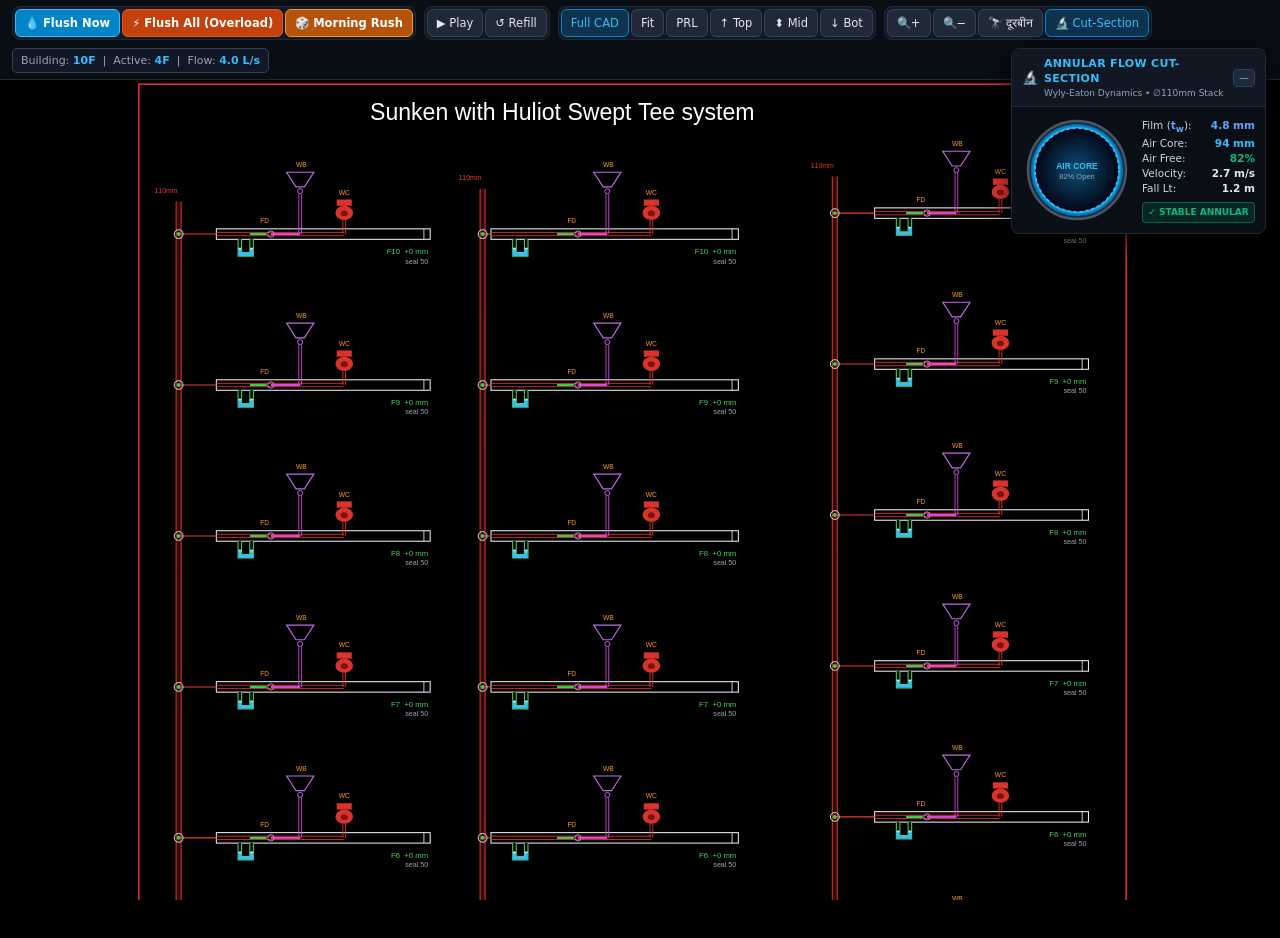
==== web/sims/visualizer-embedded.html @ 72526c2e "old version v0 - flowlab sims" ====
<!DOCTYPE html>
<html lang="en">
<head>
<meta charset="utf-8">
<meta name="viewport" content="width=device-width, initial-scale=1, viewport-fit=cover">
<title>Sunken + Swept Tee CAD Visualizer</title>
<style>
:root {
  --bg: #000000;
  --card: #131b26;
  --tx: #e8ecf1;
  --mut: #9aa6b4;
  --bd: #263347;
  --ac: #0066ff;
  --ok: #10b981;
  --wa: #f59e0b;
  --er: #ef4444;
}
* { box-sizing: border-box; }
html, body {
  margin: 0;
  padding: 0;
  width: 100%;
  height: 100%;
  background: #000;
  color: var(--tx);
  font: 12.5px/1.4 system-ui, -apple-system, "Segoe UI", Roboto, sans-serif;
  overflow: hidden;
}
.toolbar {
  display: flex;
  gap: 8px;
  align-items: center;
  flex-wrap: wrap;
  padding: 6px 12px;
  background: #090d14;
  border-bottom: 1px solid #1e293b;
  user-select: none;
}
.btn-group {
  display: inline-flex;
  align-items: center;
  background: #111827;
  padding: 2px;
  border-radius: 8px;
  border: 1px solid #1f2937;
  gap: 2px;
}
.btn-group-label {
  font-size: 9px;
  font-weight: 700;
  text-transform: uppercase;
  letter-spacing: 0.5px;
  color: #64748b;
  padding: 0 6px 0 4px;
}
button {
  font: inherit;
  font-size: 11.5px;
  font-weight: 500;
  padding: 5px 9px;
  border-radius: 6px;
  border: 1px solid #374151;
  background: #1f2937;
  color: #e5e7eb;
  cursor: pointer;
  transition: all 0.12s ease;
}
button:hover { background: #374151; }
button.pri { background: #0284c7; color: #fff; border-color: #38bdf8; font-weight: 600; }
button.pri:hover { background: #0369a1; }
button.btn-overload {
  background: #c2410c;
  color: #fff;
  border-color: #ea580c;
  font-weight: 700;
}
button.btn-overload:hover { background: #9a3412; }
button.btn-rush {
  background: #b45309;
  color: #fff;
  border-color: #f59e0b;
  font-weight: 700;
}
button.btn-rush:hover { background: #92400e; }
button.on { border-color: #0284c7; background: rgba(2,132,199,0.25); color: #38bdf8; }
.badge {
  font-size: 11px;
  padding: 4px 8px;
  border-radius: 5px;
  background: #111827;
  border: 1px solid #374151;
  color: #9ca3af;
}
.badge b { color: #38bdf8; }
#sw {
  background: #000;
  border: none;
  overflow: auto;
  scrollbar-gutter: stable;
  overscroll-behavior: contain;
  color-scheme: dark;
  width: 100%;
  height: calc(100vh - 42px);
}
#spacer { position: relative; }
#sheet { position: sticky; top: 0; left: 0; display: block; cursor: pointer; }

/* Annular Flow Cut-Section HUD */
.annular-hud {
  position: fixed;
  top: 48px;
  right: 14px;
  width: 255px;
  background: rgba(11, 15, 23, 0.94);
  backdrop-filter: blur(10px);
  -webkit-backdrop-filter: blur(10px);
  border: 1px solid #1e293b;
  border-radius: 8px;
  box-shadow: 0 8px 24px rgba(0,0,0,0.65);
  z-index: 1000;
  user-select: none;
  font-family: system-ui, -apple-system, sans-serif;
  transition: opacity 0.2s ease, transform 0.2s ease;
}
.annular-hdr {
  display: flex;
  justify-content: space-between;
  align-items: center;
  padding: 7px 10px;
  background: rgba(19, 27, 38, 0.85);
  border-bottom: 1px solid #1f2937;
  border-radius: 8px 8px 0 0;
}

/* Pulsing Active Feedback for Buttons */
@keyframes flushPulse {
  0% { box-shadow: 0 0 0 0 rgba(0, 102, 255, 0.8), 0 0 10px rgba(56, 189, 248, 0.9); }
  50% { box-shadow: 0 0 0 6px rgba(0, 102, 255, 0.35), 0 0 20px rgba(56, 189, 248, 1); }
  100% { box-shadow: 0 0 0 0 rgba(0, 102, 255, 0), 0 0 10px rgba(56, 189, 248, 0.9); }
}

@keyframes flushAllPulse {
  0% { box-shadow: 0 0 0 0 rgba(234, 88, 12, 0.9), 0 0 12px rgba(249, 115, 22, 0.9); }
  50% { box-shadow: 0 0 0 7px rgba(234, 88, 12, 0.35), 0 0 22px rgba(249, 115, 22, 1); }
  100% { box-shadow: 0 0 0 0 rgba(234, 88, 12, 0), 0 0 12px rgba(249, 115, 22, 0.9); }
}

button.flushing-active {
  background: #0284c7 !important;
  border-color: #38bdf8 !important;
  color: #ffffff !important;
  font-weight: 700 !important;
  animation: flushPulse 1.2s infinite ease-in-out;
  transform: scale(1.04);
}

button.flush-all-active {
  background: #c2410c !important;
  border-color: #ea580c !important;
  color: #ffffff !important;
  font-weight: 700 !important;
  animation: flushAllPulse 1.2s infinite ease-in-out;
  transform: scale(1.04);
}

/* Floating HUD Toast Notification */
#flushToast {
  position: fixed;
  top: 50px;
  left: 50%;
  transform: translateX(-50%) translateY(-10px);
  background: rgba(11, 15, 23, 0.96);
  backdrop-filter: blur(10px);
  -webkit-backdrop-filter: blur(10px);
  border: 1.5px solid #38bdf8;
  color: #fff;
  padding: 7px 20px;
  border-radius: 20px;
  font-size: 11.5px;
  font-weight: 600;
  box-shadow: 0 8px 24px rgba(0,0,0,0.7), 0 0 16px rgba(56,189,248,0.5);
  z-index: 2000;
  pointer-events: none;
  opacity: 0;
  visibility: hidden;
  transition: opacity 0.25s ease, transform 0.25s ease, visibility 0.25s ease;
  letter-spacing: 0.3px;
  display: flex;
  align-items: center;
  gap: 8px;
}
#flushToast.show {
  opacity: 1;
  visibility: visible;
  transform: translateX(-50%) translateY(0);
}
</style>
</head>
<body>

<div class="toolbar">
  <!-- Group 1: Testing Suite -->
  <div class="btn-group">
    <button class="pri" id="bFlush" title="Standard EN 12056 Test (Selected Floors)">💧 Flush Now</button>
    <button class="btn-overload" id="bFlushAll" title="Extreme Full Building Stress Overload Test (100% Load)">⚡ Flush All (Overload)</button>
    <button class="btn-rush" id="bMorningRush" title="1-Hour Peak Domestic Morning Rush Simulation">🎲 Morning Rush</button>
  </div>

  <!-- Group 2: Simulation Engine Controls -->
  <div class="btn-group">
    <button id="bPlay" title="Play / Pause Simulation Flow">▶ Play</button>
    <button id="bReset" title="Refill all water traps to full depth">↺ Refill</button>
  </div>

  <!-- Live Countdown Timer Indicator -->
  <div id="testTimerBadge" style="display:none;background:rgba(2,132,199,0.2);border:1.5px solid #38bdf8;color:#38bdf8;padding:4px 9px;border-radius:6px;font-size:11px;font-weight:bold;letter-spacing:0.3px;align-items:center;gap:6px">
    <span style="display:inline-block;width:7px;height:7px;border-radius:50%;background:#38bdf8;animation:flushPulse 1s infinite"></span>
    <span id="timerText">Testing 10s...</span>
  </div>

  <!-- Group 3: Camera & Viewport -->
  <div class="btn-group">
    <button id="vFull" class="on" title="Full CAD Overview">Full CAD</button>
    <button id="vFit" title="Fit Entire Building Height">Fit</button>
    <button id="vPrl" title="Zoom into Positive Relief Line">PRL</button>
    <button id="bTop" title="Scroll to Roof Vent">↑ Top</button>
    <button id="bMid" title="Scroll to Middle Storeys">⬍ Mid</button>
    <button id="bBot" title="Scroll to Stack Base">↓ Bot</button>
  </div>

  <!-- Group 4: Engineering Diagnostics & Inspection -->
  <div class="btn-group">
    <button id="bZoomIn" title="Zoom In (+)">🔍+</button>
    <button id="bZoomOut" title="Zoom Out (−)">🔍−</button>
    <button id="bLoupe" title="दूरबीन (Inspection Loupe) - Magnify pipe joints & traps">🔭 दूरबीन</button>
    <button id="bCutSection" class="on" title="Toggle Live Annular Flow Cut-Section HUD">🔬 Cut-Section</button>
  </div>

  <div style="flex:1"></div>
  <div class="badge" id="b_stats">
    Building: <b id="st_floors">10F</b> &nbsp;|&nbsp; Active: <b id="st_act">4F</b> &nbsp;|&nbsp; Flow: <b id="st_flow">4.0 L/s</b>
  </div>
</div>

<!-- Floating Action Feedback Banner -->
<div id="flushToast">
  <span id="toastIcon" style="font-size:14px">💧</span>
  <span id="toastMsg">Discharging Active Bathrooms...</span>
</div>

<div id="sw"><div id="spacer"><canvas id="sheet"></canvas></div></div>

<!-- Live Annular Water Film & Air Core 2D Cut-Section HUD -->
<div id="annularHud" class="annular-hud">
  <div class="annular-hdr">
    <div style="display:flex;align-items:center;gap:6px">
      <span style="font-size:13px">🔬</span>
      <div>
        <div style="font-weight:700;color:#38bdf8;font-size:11px;letter-spacing:0.3px">ANNULAR FLOW CUT-SECTION</div>
        <div style="font-size:9px;color:#94a3b8">Wyly-Eaton Dynamics &bull; &empty;<span id="hud_d">110</span>mm Stack</div>
      </div>
    </div>
    <button id="btnToggleHud" style="padding:1px 5px;font-size:10px;background:#1e293b;border:1px solid #334155;color:#94a3b8;border-radius:4px;cursor:pointer" title="Minimize / Expand">—</button>
  </div>
  <div id="hud_body" style="display:flex;gap:10px;align-items:center;padding:8px 10px">
    <div style="position:relative;width:110px;height:110px;flex-shrink:0">
      <canvas id="annularCanvas" width="110" height="110"></canvas>
    </div>
    <div style="flex:1;font-size:10.5px;line-height:1.45;color:#cbd5e1">
      <div style="display:flex;justify-content:space-between"><span>Film (<b style="color:#60a5fa">t<sub>w</sub></b>):</span><b id="hud_tw" style="color:#60a5fa">2.4 mm</b></div>
      <div style="display:flex;justify-content:space-between"><span>Air Core:</span><b id="hud_dair" style="color:#38bdf8">105 mm</b></div>
      <div style="display:flex;justify-content:space-between"><span>Air Free:</span><b id="hud_airpct" style="color:#10b981">91%</b></div>
      <div style="display:flex;justify-content:space-between"><span>Velocity:</span><b id="hud_vt" style="color:#e2e8f0">3.7 m/s</b></div>
      <div style="display:flex;justify-content:space-between"><span>Fall Lt:</span><b id="hud_lt" style="color:#e2e8f0">2.3 m</b></div>
      <div id="hud_status" style="margin-top:5px;padding:3px 4px;border-radius:4px;text-align:center;font-weight:700;font-size:9px;background:rgba(16,185,129,0.15);color:#10b981;border:1px solid rgba(16,185,129,0.4)">
        ✓ STABLE ANNULAR
      </div>
    </div>
  </div>
</div>

<script>
/* =================== parameters =================== */
const P={N:10,H:3,D:110,nAct:4,qf:1.0,seal:50,vent:'open',prl:1,prlD:110,tee:'swept',surge:2.5,sewer:0,pattern:'mix'};
const TS=0.3,RISE=0.8,HOLD=3,TAU=1.2,OPTS=[1,2,3];
const SYSNAME={1:'A',2:'B',3:'C'};
const $=id=>document.getElementById(id);
let RR={},AA={},OS={},SEL=1,C={},last=0,fcount=0,CFG={},CK='',VIEW='full',PEND=null,SAVED=null;
const NMIN=2,NMAX=100,PITCH=72;
let VP={s:1,sx:0,sy:0,W:0,H:0},VIS={y0:0,y1:1e9,lod:0},MINW=.4;
const SB={1:{sx:22,x0:40,x1:142,t0:71,adj:0,dt:-13,wbx:80},2:{sx:167,x0:171,x1:289,t0:71,adj:-4,dt:-19,wbx:226.5},3:{sx:335,x0:354,x1:456,t0:61,adj:0,dt:-15,wbx:393}};
const Lof=k=>SB[k].t0+(P.N-1)*PITCH+SB[k].adj;
const HSheet=()=>71+(P.N-1)*PITCH+133;
function zoomBox(k){const L=Lof(k);return{1:[0,L-75,150,125],2:[160,L-65,136,152],3:[326,L-65,150,152]}[k]}
function ensureCfg(){const key=P.N+'|'+P.prl;if(key!==CK){CK=key;OPTS.forEach(o=>CFG[o]=sysCfg(o))}}
const TL={t:0,t0:0,run:false,speed:1,mode:'cycle',act:[],fa:32,flushes:0,wat:[],air:[]};
function seedFx(){const n=P.N;TL.wat=Array.from({length:Math.min(2000,Math.max(110,n*22))},()=>Math.random());const na=Math.min(150,Math.max(14,n*3));TL.air=Array.from({length:na},(_,i)=>i/na)}

/* =================== UI & controls =================== */
let flushTimer = null;
let toastTimer = null;

function showToast(icon, msg, durationMs = 3500) {
  const toast = $('flushToast');
  if (!toast) return;
  $('toastIcon').textContent = icon;
  $('toastMsg').textContent = msg;
  toast.classList.add('show');
  clearTimeout(toastTimer);
  toastTimer = setTimeout(() => {
    toast.classList.remove('show');
  }, durationMs);
}

let testCountdownTimer = null;
let testSecondsLeft = 0;

function startTestTimer(seconds, title, onComplete) {
  clearInterval(testCountdownTimer);
  testSecondsLeft = seconds;
  const badge = $('testTimerBadge');
  const txt = $('timerText');
  if (badge && txt) {
    badge.style.display = 'inline-flex';
    txt.textContent = `${title} (${testSecondsLeft}s)`;
  }
  testCountdownTimer = setInterval(() => {
    testSecondsLeft--;
    if (testSecondsLeft <= 0) {
      clearInterval(testCountdownTimer);
      if (badge) badge.style.display = 'none';
      if (onComplete) onComplete();
    } else if (txt) {
      txt.textContent = `${title} (${testSecondsLeft}s)`;
    }
  }, 1000);
}

function stopTestTimer() {
  clearInterval(testCountdownTimer);
  const badge = $('testTimerBadge');
  if (badge) badge.style.display = 'none';
}

function setFlushNowActiveState(customFloors) {
  const btn = $('bFlush');
  const btnAll = $('bFlushAll');
  if (!btn) return;

  // Clear flush-all active state if it was active
  if (btnAll) {
    btnAll.classList.remove('flush-all-active');
    btnAll.textContent = '⚡ Flush All (Overload)';
  }

  btn.classList.add('flushing-active');
  const activeList = customFloors || TL.act || [];
  const count = activeList.length > 0 ? activeList.length : P.nAct;
  const floorsStr = activeList.length > 0 ? activeList.map(f => 'F' + f).join(', ') : `${count} Floors`;
  btn.textContent = `⚡ Flushing (${count}F)...`;

  showToast('💧', `Discharging Active Bathrooms: [${floorsStr}] • Rate: ${(count * P.qf).toFixed(1)} L/s`, 4000);

  startTestTimer(10, `EN 12056 Test`, () => {
    btn.textContent = '✓ Test Complete!';
    setTimeout(() => {
      btn.classList.remove('flushing-active');
      btn.textContent = '💧 Flush Now';
    }, 1200);
  });
}

function setFlushAllActiveState() {
  const btn = $('bFlush');
  const btnAll = $('bFlushAll');
  if (!btnAll) return;

  if (btn) {
    btn.classList.remove('flushing-active');
    btn.textContent = '💧 Flush Now';
  }

  btnAll.classList.add('flush-all-active');
  btnAll.textContent = `⚡ Overload Running...`;
  showToast('⚡', `All ${P.N} Bathrooms Discharging Simultaneously! (100% Full Load • ${(P.N * P.qf).toFixed(1)} L/s)`, 4500);

  startTestTimer(10, `Overload Stress Test`, () => {
    btnAll.textContent = '⚠️ Overload Test Complete!';
    TL.run = false; // Auto-pause after 10s
    setPlayLabel();
    showToast('⚠️', `Full Building Overload Complete (10s)! Check Results & Report.`, 4500);
    setTimeout(() => {
      btnAll.classList.remove('flush-all-active');
      btnAll.textContent = '⚡ Flush All (Overload)';
    }, 2000);
  });
}

function resetFlushButtons() {
  stopTestTimer();
  const btn = $('bFlush');
  const btnAll = $('bFlushAll');
  if (btn) {
    btn.classList.remove('flushing-active');
    btn.textContent = '💧 Flush Now';
  }
  if (btnAll) {
    btnAll.classList.remove('flush-all-active');
    btnAll.textContent = '⚡ Flush All (Overload)';
  }
}

function setPlayLabel(){$('bPlay').textContent=TL.run?'⏸ Pause':'▶ Play'}
$('bPlay').onclick=()=>{
  TL.run=!TL.run;
  setPlayLabel();
  showToast(TL.run ? '▶' : '⏸', TL.run ? 'Simulation Resumed' : 'Simulation Paused', 1800);
};
$('bFlush').onclick=()=>{
  TL.run=true;
  TL.mode='cycle';
  setPlayLabel();
  pickActive();
  setFlushNowActiveState();
};
$('bFlushAll').onclick=()=>{
  TL.run=true;
  TL.mode='hold'; // Hold active water flow continuously on all bathrooms
  setPlayLabel();
  P.nAct=P.N;
  P.pattern='all';
  pickActive(true);
  updateToolbarStats();
  setFlushAllActiveState();
  if(window.parent && window.parent !== window){
    window.parent.postMessage({action:'onFlushAll',floors:P.N},'*');
  }
};
let isRushActive = false;
$('bMorningRush').onclick=()=>{
  isRushActive = !isRushActive;
  $('bMorningRush').style.background = isRushActive ? '#059669' : '#b45309';
  $('bMorningRush').style.borderColor = isRushActive ? '#10b981' : '#f59e0b';
  $('bMorningRush').textContent = isRushActive ? '✓ Rush Active' : '🎲 Morning Rush';
  showToast(isRushActive ? '🎲' : '⏹', isRushActive ? '1-Hour Morning Rush Sim Active (Peak Concurrency)' : 'Morning Rush Mode Deactivated', 2500);
  if(window.parent && window.parent !== window){
    window.parent.postMessage({action:'toggleMorningRush', enabled: isRushActive},'*');
  }
};
$('bReset').onclick=()=>{
  OPTS.forEach(k=>{OS[k].seal.fill(P.seal);OS[k].y.fill(0);OS[k].v.fill(0)});
  resetFlushButtons();
  showToast('↺', 'Traps Refilled to Full Initial Depth (50 mm)', 2200);
};

let zoomScale = 1.0;
let LOUPE = false;
let mouseX = -1000, mouseY = -1000, mouseInside = false;
let isDragging = false, dragStartX = 0, dragStartY = 0, scrollStartL = 0, scrollStartT = 0;

function setView(v){
  const sw=$('sw');
  if(VIEW==='full')SAVED=[sw.scrollLeft,sw.scrollTop];
  VIEW=v;
  zoomScale = 1.0;
  if(v==='full'&&SAVED)PEND={x:SAVED[0],y:SAVED[1]};
  ['full','fit','prl'].forEach(m=>$('v'+m[0].toUpperCase()+m.slice(1)).classList.toggle('on',v===m));
}
$('vFull').onclick=()=>setView('full');
$('vFit').onclick=()=>setView('fit');
$('vPrl').onclick=()=>setView('prl');

$('bTop').onclick=()=>{if(VIEW!=='full')setView('full');PEND={top:1}};
$('bMid').onclick=()=>{if(VIEW!=='full')setView('full');PEND={mid:1}};
$('bBot').onclick=()=>{if(VIEW!=='full')setView('full');PEND={bot:1}};

$('bZoomIn').onclick=()=>{
  if(VIEW!=='full')setView('full');
  zoomScale = Math.min(3.2, zoomScale * 1.25);
};
$('bZoomOut').onclick=()=>{
  if(VIEW!=='full')setView('full');
  zoomScale = Math.max(0.35, zoomScale / 1.25);
};
$('bLoupe').onclick=()=>{
  LOUPE = !LOUPE;
  $('bLoupe').classList.toggle('on', LOUPE);
};

const swEl = $('sw'), sheetEl = $('sheet');
sheetEl.addEventListener('mousedown', e => {
  if (e.button === 0 && !LOUPE) {
    isDragging = true;
    dragStartX = e.clientX;
    dragStartY = e.clientY;
    scrollStartL = swEl.scrollLeft;
    scrollStartT = swEl.scrollTop;
  }
});
window.addEventListener('mousemove', e => {
  const r = sheetEl.getBoundingClientRect();
  mouseX = e.clientX - r.left;
  mouseY = e.clientY - r.top;
  mouseInside = (mouseX >= 0 && mouseX <= r.width && mouseY >= 0 && mouseY <= r.height);
  if (isDragging) {
    swEl.scrollLeft = scrollStartL - (e.clientX - dragStartX);
    swEl.scrollTop = scrollStartT - (e.clientY - dragStartY);
  }
});
window.addEventListener('mouseup', () => { isDragging = false; });
sheetEl.addEventListener('mouseleave', () => { mouseInside = false; });

swEl.addEventListener('wheel', e => {
  if (e.ctrlKey) {
    e.preventDefault();
    if (VIEW !== 'full') setView('full');
    if (e.deltaY < 0) zoomScale = Math.min(3.2, zoomScale * 1.15);
    else zoomScale = Math.max(0.35, zoomScale / 1.15);
  }
}, { passive: false });

function setN(v){
  v=Math.max(NMIN,Math.min(NMAX,Math.round(+v||P.N)));
  if(v===P.N)return;
  P.N=v;
  if(P.nAct>P.N)P.nAct=P.N;
  initAll();recalc();updateToolbarStats();
  PEND={bot:1};if(VIEW==='full'&&v<=6)PEND={top:1};
}

function selectSys(k,flush){
  SEL=k;
  if(flush){TL.run=true;setPlayLabel();pickActive()}
  recalc();
  // Notify parent Flutter app if embedded
  if(window.parent && window.parent !== window){
    window.parent.postMessage({action:'onSysSelect',sys:k},'*');
  }
}

sheetEl.onclick=e=>{
  if (isDragging) return;
  const r=sheetEl.getBoundingClientRect(),x=(e.clientX-r.left+VP.sx)/VP.s;
  selectSys(x<160?1:x<332?2:3,true);
};

/* =================== physics =================== */
function getTable12Cap(dia, tee) {
  let sw = 5.2, sq = 4.0;
  if (dia >= 200) { sw = 21.0; sq = 16.0; }
  else if (dia >= 160 || dia >= 150) { sw = 12.4; sq = 10.0; }
  else if (dia >= 125) { sw = 7.6; sq = 5.8; }
  else if (dia >= 100) { sw = 5.2; sq = 4.0; }
  else if (dia >= 90) { sw = 3.5; sq = 2.7; }
  else if (dia >= 75) { sw = 2.0; sq = 1.5; }
  return tee === 'swept' ? sw : sq;
}

function sim(p){
 const g=9.81,rho=1.2,nu=1e-6,L=p.N*p.H;
 const D=(p.D-6)/1000,Q=Math.min(p.nAct,p.N)*p.qf/1000;
 const t=Math.cbrt(3*nu*Q/(Math.PI*D*9.81));
 const Vt=0.75*Q/(Math.PI*D*t);
 const Dc=D-2*t;
 const Qcap=getTable12Cap(p.D, p.tee);
 const fill=(Q*1000)/Qcap;
 const Kin={open:0.8,aav:4,blocked:25}[p.vent]||0.8;
 const SY={1:{kb:0.6,eff:1.0},2:{kb:1.5,eff:0.85},3:{kb:0.2,eff:0.95}}[p.prlOpt]||{kb:0.6,eff:1};
 const TEE=p.tee==='swept'?{kj:0.85,su:0.93}:{kj:1.0,su:1.12};
 const Kj=10*Math.min(2,Math.max(0.3,Q*1000/3))*TEE.kj;
 const surge=p.surge*TEE.su;
 let Kbase=SY.kb+Kj;
 if(p.prl){const r=Math.pow(p.prlD/p.D,2)*SY.eff;Kbase=Kbase/Math.pow(1+1.5*r,2)*(1+0.02*2)}
 const fi=0.05,fw=0.02,K=Kin+Kbase,a=0.5*rho;
 let lo=0,hi=Vt;
 for(let i=0;i<60;i++){const m=(lo+hi)/2;const f=fi*(L/Dc)*a*(Vt-m)**2-fw*(L/D)*a*m*m-K*a*m*m;if(f>0)lo=m;else hi=m}
 const Va=(lo+hi)/2,q=a*Va*Va;

 // Choke overload surge modeling when flow exceeds Table 12 certified limit
 let chokeSurge = 0, chokeSuction = 0;
 if (fill > 1.0) {
   const excess = fill - 1.0;
   chokeSurge = 28.0 * excess + 42.0 * Math.pow(excess, 1.6);
   chokeSuction = -22.0 * excess - 35.0 * Math.pow(excess, 1.6);
 }
 const Ptop=(-Kin*q*surge/g) + chokeSuction, Pb0=((Kbase*q*surge)/g) + chokeSurge;
 const pr=[],prDyn=[],sw=[];
 for(let f=1;f<=p.N;f++){const s=(p.N-f)/Math.max(1,p.N-1);const w=Math.pow(s,1.6);
  const d=Ptop+(Pb0-Ptop)*w,sv=p.sewer*w;prDyn.push(d);sw.push(sv);pr.push(d+sv)}
 return{pr,prDyn,sw,Vt,fill,Qcap,Va};
}
function recalc(){
 OPTS.forEach(k=>{RR[k]=sim({...P,prlOpt:k});AA[k]=sim({...P,prlOpt:k,prl:P.prl?0:1});
  const R=RR[k];R.mx=Math.max(...R.pr);R.mn=Math.min(...R.pr);R.bad=Math.max(R.mx,-R.mn)});
}

/* =================== dynamic state =================== */
function newOpt(){const n=P.N;return{y:new Float32Array(n),v:new Float32Array(n),tgt:new Float32Array(n),seal:new Float32Array(n).fill(P.seal),
 pk:0,pn:0,pmx:new Float32Array(n),pmn:new Float32Array(n),hist:[],prlp:Array.from({length:8},(_,i)=>i/8)}}
function initAll(){OPTS.forEach(k=>OS[k]=newOpt());seedFx();TL.t=0;TL.t0=0;TL.flushes=0;pickActive()}
function pickActive(allFloors){
 const n=P.N;
 if (allFloors || P.pattern==='all' || P.nAct>=n) {
   TL.act = Array.from({length: n}, (_, i) => i + 1);
   TL.fa = n;
   TL.t0 = TL.t;
   TL.flushes++;
   return;
 }
 const k=Math.min(P.nAct,n);let a=[];
 if(P.pattern==='mix'){const s=new Set();[n,1].forEach(f=>{if(s.size<k)s.add(f)});const m=k-s.size;for(let j=1;j<=m;j++)s.add(Math.max(1,Math.min(n,Math.round(1+j*(n-1)/(m+1)))));while(s.size<k)s.add(1+Math.floor(Math.random()*n));a=[...s]}
 else if(P.pattern==='top'){for(let i=0;i<k;i++)a.push(n-i)}
 else if(P.pattern==='bottom'){for(let i=0;i<k;i++)a.push(1+i)}
 else{const s=new Set();while(s.size<k)s.add(1+Math.floor(Math.random()*n));a=[...s]}
 TL.act=a;TL.fa=Math.max(...a);TL.t0=TL.t;TL.flushes++;
}
function env(ph){
 if(ph<=0)return 0;
 if(ph<RISE){const s=ph/RISE;return s*s*(3-2*s)}
 if(TL.mode==='hold'||ph<RISE+HOLD)return 1;
 return Math.exp(-(ph-RISE-HOLD)/TAU);
}
const trav=()=>P.N*P.H/RR[1].Vt*TS;
function ef(f){const d=f<TL.fa?(TL.fa-f)*P.H/RR[1].Vt*TS:0;return env(TL.t-TL.t0-d)}
function step(dt){
 TL.t+=dt;
 const Tc=RISE+HOLD+4*TAU+trav()+1.5;
 if(TL.mode==='cycle'&&TL.t-TL.t0>Tc)pickActive();
 const sub=Math.max(1,Math.ceil(dt/0.02)),h=dt/sub,w0=2*Math.PI*1.3,z=0.22;
 OPTS.forEach(k=>{
  const O=OS[k],Rk=RR[k];let mx=-1e9,mn=1e9;
  for(let i=0;i<P.N;i++){
   const e=ef(i+1),tgt=Rk.prDyn[i]*Math.pow(e,1.5)+Rk.sw[i];O.tgt[i]=tgt;
   let y=O.y[i],v=O.v[i];
   for(let s=0;s<sub;s++){const a=w0*w0*(tgt-y)-2*z*w0*v;v+=a*h;y+=v*h}
   y=Math.max(-120,Math.min(120,y));O.y[i]=y;O.v[i]=v;
   const ay=Math.abs(y);if(ay>25)O.seal[i]=Math.max(0,O.seal[i]-(ay-25)*0.1*dt);
   if(tgt>O.pmx[i])O.pmx[i]=tgt;if(tgt<O.pmn[i])O.pmn[i]=tgt;
   if(tgt>mx)mx=tgt;if(tgt<mn)mn=tgt;
  }
  if(mx>O.pk)O.pk=mx;if(-mn>O.pn)O.pn=-mn;
  O.hist.push([mx,mn]);if(O.hist.length>400)O.hist.shift();
 });
 const rate=1/Math.max(1.5,trav()*0.9);
 TL.wat.forEach((s,i)=>TL.wat[i]=(s+dt*rate*(0.8+0.4*((i*7)%5)/5))%1);
 TL.air.forEach((u,i)=>TL.air[i]=(u+dt*0.28)%1);
 OPTS.forEach(k=>{const O=OS[k],p0=O.tgt[0];O.prlp.forEach((u,i)=>O.prlp[i]=(u+dt*(p0>3?0.5:0.08))%1)});
}
const cv2=v=>{v=Math.abs(v);return v<25?'#43d65c':v<40?'#f0b72f':'#ff6b6b'};

/* =================== CAD helpers (original photo math) =================== */
function ln(c,pts,col,w,close,dash){c.save();c.beginPath();pts.forEach((p,i)=>i?c.lineTo(p[0],p[1]):c.moveTo(p[0],p[1]));if(close)c.closePath();c.strokeStyle=col;c.lineWidth=Math.max(w,MINW);c.lineJoin='miter';if(dash)c.setLineDash(dash);c.stroke();c.restore()}
function rc(c,x,y,w,h,col,lw,fill){if(fill){c.fillStyle=fill;c.fillRect(x,y,w,h)}c.strokeStyle=col;c.lineWidth=Math.max(lw||.5,MINW);c.strokeRect(x,y,w,h)}
function ci(c,x,y,r,col,lw,fill){c.beginPath();c.arc(x,y,r,0,7);if(fill){c.fillStyle=fill;c.fill()}if(col){c.strokeStyle=col;c.lineWidth=lw||.5;c.stroke()}}
function txt(c,t,x,y,o){o=o||{};c.save();c.translate(x,y);if(o.rot)c.rotate(o.rot*Math.PI/180);c.font=(o.b?'bold ':'')+(o.s||4)+'px Arial,Helvetica,sans-serif';c.fillStyle=o.c||'#fff';c.textAlign=o.a||'center';c.textBaseline='middle';c.fillText(t,0,0);c.restore()}
function offs(pts,d){
 const n=pts.length,seg=[],out=[];
 for(let i=0;i<n-1;i++){const dx=pts[i+1][0]-pts[i][0],dy=pts[i+1][1]-pts[i][1],l=Math.hypot(dx,dy)||1;seg.push([dx/l,dy/l])}
 const nx=i=>-seg[i][1]*d,ny=i=>seg[i][0]*d;
 out.push([pts[0][0]+nx(0),pts[0][1]+ny(0)]);
 for(let i=1;i<n-1;i++){
  const a=[pts[i][0]+nx(i-1),pts[i][1]+ny(i-1)],b=[pts[i][0]+nx(i),pts[i][1]+ny(i)],d1=seg[i-1],d2=seg[i];
  const cr=d1[0]*d2[1]-d1[1]*d2[0];
  if(Math.abs(cr)<1e-6)out.push(a);else{const t=((b[0]-a[0])*d2[1]-(b[1]-a[1])*d2[0])/cr;out.push([a[0]+d1[0]*t,a[1]+d1[1]*t])}
 }
 out.push([pts[n-1][0]+nx(n-2),pts[n-1][1]+ny(n-2)]);
 return out;
}
function dpipe(c,pts,w,col,lw,fill,dash){
 const A=offs(pts,w/2),B=offs(pts,-w/2);
 if(fill){c.beginPath();A.forEach((p,i)=>i?c.lineTo(p[0],p[1]):c.moveTo(p[0],p[1]));B.slice().reverse().forEach(p=>c.lineTo(p[0],p[1]));c.closePath();c.fillStyle=fill;c.fill()}
 ln(c,A,col,lw,false,dash);ln(c,B,col,lw,false,dash);
}
function polyLen(pts){let L=0;for(let i=1;i<pts.length;i++)L+=Math.hypot(pts[i][0]-pts[i-1][0],pts[i][1]-pts[i-1][1]);return L}
function polyAt(pts,d){
 for(let i=1;i<pts.length;i++){
  const dx=pts[i][0]-pts[i-1][0],dy=pts[i][1]-pts[i-1][1],l=Math.hypot(dx,dy)||1e-6;
  if(d<=l||i===pts.length-1){const t=Math.min(1,d/l);return[pts[i-1][0]+dx*t,pts[i-1][1]+dy*t,dx/l,dy/l]}
  d-=l;
 }
}
function checkMark(c,pts,col){c.save();c.lineJoin='miter';c.strokeStyle=col;c.lineWidth=2.4;c.beginPath();pts.forEach((p,i)=>i?c.lineTo(p[0],p[1]):c.moveTo(p[0],p[1]));c.stroke();c.strokeStyle='#000';c.lineWidth=1.1;c.stroke();c.restore()}
function wbFix(c,x,y,ys){
 ln(c,[[x-6.5,y],[x+6.5,y],[x+2,y+7],[x-2,y+7]],'#c06ae6',.55,true);
 ci(c,x,y+9,1.2,'#c06ae6',.45);
 dpipe(c,[[x,y+10.2],[x,ys]],1.3,'#d94be0',.4);
 txt(c,'WB',x+.5,y-3.2,{s:3.2,c:'#ff9a28'});
}
function wcFix(c,x,y,ys){
 c.fillStyle='#d9342b';c.fillRect(x-3.6,y,7.2,3);
 c.beginPath();c.ellipse(x,y+6.4,4.2,3.4,0,0,7);c.fill();
 c.fillStyle='#7a1410';c.beginPath();c.ellipse(x,y+6.6,1.7,1.4,0,0,7);c.fill();
 dpipe(c,[[x,y+9.6],[x,ys]],1.3,'#e8392f',.4);
 txt(c,'WC',x,y-3.2,{s:3.2,c:'#ff9a28'});
}

/* =================== fitting helpers =================== */
const PI2=Math.PI/2;
function roundPath(raw,t){
 const out=[raw[0].slice()],cor=[];
 for(let i=1;i<raw.length-1;i++){
  const p=raw[i],a=raw[i-1],b=raw[i+1];
  const l1=Math.hypot(p[0]-a[0],p[1]-a[1]),l2=Math.hypot(b[0]-p[0],b[1]-p[1]);
  const u1=[(p[0]-a[0])/l1,(p[1]-a[1])/l1],u2=[(b[0]-p[0])/l2,(b[1]-p[1])/l2];
  const tt=Math.min(t,l1*.45,l2*.45);
  const A=[p[0]-u1[0]*tt,p[1]-u1[1]*tt],Bp=[p[0]+u2[0]*tt,p[1]+u2[1]*tt];
  for(let j=0;j<=7;j++){const s=j/7,q=(1-s)*(1-s),w=2*s*(1-s),e=s*s;out.push([q*A[0]+w*p[0]+e*Bp[0],q*A[1]+w*p[1]+e*Bp[1]])}
  cor.push({A,B:Bp,v:i,p,u1,u2});
 }
 out.push(raw[raw.length-1].slice());
 return{pts:out,cor};
}
function hubRect(c,x,y,ang,len,wid,col){c.save();c.translate(x,y);c.rotate(ang);c.fillStyle='rgba(0,0,0,.62)';c.fillRect(-len/2,-wid/2,len,wid);c.strokeStyle=col;c.lineWidth=.4;c.strokeRect(-len/2,-wid/2,len,wid);c.restore()}
function dmk(c,x,y,sz,ang){c.save();c.translate(x,y);c.rotate(ang);c.strokeStyle='#35d04a';c.fillStyle='rgba(53,208,74,.35)';c.lineWidth=.3;c.beginPath();c.moveTo(0,-sz);c.lineTo(sz*.45,0);c.lineTo(0,sz);c.lineTo(-sz*.45,0);c.closePath();c.fill();c.stroke();c.restore()}
function band(c,x,y,ang,w,col,len){len=len||1.5;hubRect(c,x,y,ang,len,w,col);dmk(c,x,y,Math.min(w*.4,1.5),ang)}
function bandSeg(c,R,i,f,w,col,len){const a=R[i],b=R[i+1];band(c,a[0]+(b[0]-a[0])*f,a[1]+(b[1]-a[1])*f,Math.atan2(b[1]-a[1],b[0]-a[0]),w,col,len)}
function bandEnd(c,R,i,dEnd,w,col,len){const a=R[i],b=R[i+1],L=Math.hypot(b[0]-a[0],b[1]-a[1]),u=[(b[0]-a[0])/L,(b[1]-a[1])/L];band(c,b[0]-u[0]*dEnd,b[1]-u[1]*dEnd,Math.atan2(u[1],u[0]),w,col,len)}
function ribs(c,cor,w,col){cor.forEach(o=>{if(Math.abs(o.u1[0]*o.u2[1]-o.u1[1]*o.u2[0])<.05)return;[[o.A,o.u1],[o.B,o.u2]].forEach(([p,u])=>{c.strokeStyle=col;c.lineWidth=.35;c.beginPath();c.moveTo(p[0]+u[1]*w/2,p[1]-u[0]*w/2);c.lineTo(p[0]-u[1]*w/2,p[1]+u[0]*w/2);c.stroke()})})}
function dim2D(c,a0,b0,off){
 const dx=b0[0]-a0[0],dy=b0[1]-a0[1],L=Math.hypot(dx,dy),u=[dx/L,dy/L],sg=off>0?1:-1,o=Math.abs(off),n=[-u[1]*sg,u[0]*sg];
 const p1=[a0[0]+u[0]*1.7,a0[1]+u[1]*1.7],p2=[b0[0]-u[0]*1.7,b0[1]-u[1]*1.7];
 const a=[p1[0]+n[0]*o,p1[1]+n[1]*o],b=[p2[0]+n[0]*o,p2[1]+n[1]*o];
 ln(c,[a,b],'#e9edf2',.3);
 [[a,1],[b,-1]].forEach(([p,d])=>{const h=[p[0]+u[0]*d,p[1]+u[1]*d];ln(c,[[h[0]+n[0]*.4,h[1]+n[1]*.4],p,[h[0]-n[0]*.4,h[1]-n[1]*.4]],'#e9edf2',.3)});
 txt(c,'2xD',(a[0]+b[0])/2+n[0]*1.9,(a[1]+b[1])/2+n[1]*1.9,{s:2.3,rot:Math.atan2(dy,dx)*180/Math.PI});
}
function arrowDown(c,x,y){ln(c,[[x,y],[x,y+2]],'#e9edf2',.5);ln(c,[[x-.7,y+1.2],[x,y+2.1],[x+.7,y+1.2]],'#e9edf2',.5)}

/* =================== sheet geometry =================== */
function sysCfg(k){
 const n=P.N,B=SB[k],tops=[];
 for(let i=0;i<n;i++)tops.push(B.t0+i*PITCH+(i===n-1?B.adj:0));
 const L=tops[n-1],Y=d=>L+d,top=B.t0+B.dt,sx=B.sx,px=sx+8.4,wcx=B.wbx+21,low=L+2.5,ytop=Y(-56);
 const head=[[sx,ytop+3.9],[sx+3.9,ytop],[px,ytop]];
 let mainRaw,prlRaw,base;
 if(k===1){mainRaw=[[22,top],[22,Y(11)],[30.5,Y(19.5)],[124,Y(24)]];
  prlRaw=head.concat([[px,Y(9.4)],[px+5.2,Y(14.6)],[94.7,Y(17.5)],[100,Y(22.8)]]);base=[26,Y(15)]}
 else if(k===2){mainRaw=[[167,top],[167,Y(13)],[175.5,Y(21.5)],[205,Y(23.5)],[207.5,Y(26)],[207.5,Y(100)]];
  prlRaw=head.concat([[px,Y(9.2)],[px+5.2,Y(14.4)],[214,Y(16.6)],[214,Y(57)],[207.5,Y(63.5)]]);base=[171,Y(17)]}
 else{mainRaw=[[335,top],[335,Y(10)],[335,Y(104)]];
  prlRaw=head.concat([[px,Y(61)],[sx,Y(69.4)]]);base=[335,Y(10)]}
 const mR=roundPath(mainRaw,1.7),pR=roundPath(prlRaw,1.6),main=mR.pts,prl=pR.pts;
 const pe=prlRaw[prlRaw.length-1],Lm=polyLen(main);let jd=0,best=1e9;
 const d0=Math.max(0,Lm-260);
 for(let d=d0;d<=Lm;d+=.5){const q=polyAt(main,d),dd=Math.hypot(q[0]-pe[0],q[1]-pe[1]);if(dd<best){best=dd;jd=d}}
 return{k,L,joinD:jd,sx,px,low,ytop,top,y1:tops[0]+2.5,x0:B.x0,x1:B.x1,tops,wbx:B.wbx,wcx,main,prl,mainRaw,prlRaw,mainCor:mR.cor,prlCor:pR.cor,base,bg:'#000',sw:2.2,psw:1.8,
  floors:tops.map((t,i)=>{const ym=t+2.5,via=!!P.prl&&i===n-1;
   return{t,y:ym,sim:n-i,viaPrl:via,br:via?[[wcx,ym],[px,ym]].concat(prl.filter(p=>p[1]>ym+.5)):[[wcx,ym],[sx,ym]],jn:[via?px:sx,ym],ro:[B.x1-1,t+13,'right'],trapX:B.x0+14,trapY:t+5,
   fx:[['wb',B.wbx,t-20],['wc',wcx,t-7]]}})};
}

/* =================== static CAD art =================== */
function drawSys(c,s){
 const k=s.k,RED='#e8392f',WH='#e9edf2',YEL='#f2e11b',BLU='#2f3fff',MAG='#d94be0',ORG='#ff9a28',GRN='#35d04a',W=2.4,WP=2.3;
 const n=P.N,lod=VIS.lod,L=s.L,Y=d=>L+d;
 const yb=s.mainRaw[1][1],R=s.prlRaw,last=R.length-1,px=s.px;
 dpipe(c,[[s.sx,s.mainRaw[0][1]],[s.sx,yb-5]],W,RED,.45,'rgba(232,57,47,.2)');
 dpipe(c,[[s.sx,yb-5]].concat(s.main.slice(1)),W,BLU,.45,'rgba(47,63,255,.28)');
 if(VIS.y0<s.top+30)txt(c,P.D+'mm',s.sx-6,s.top-5,{s:3.3,c:RED});
 s.tops.forEach((t,i)=>{
  if(t+10<VIS.y0-6||t-36>VIS.y1)return;
  const ym=t+2.5,lowF=i===n-1&&!!P.prl;
  rc(c,s.x0,t,s.x1-s.x0,5,WH,.5);
  if(lod>0){if(!lowF)ln(c,[[s.sx,ym],[s.wcx,ym]],RED,.9);else ln(c,[[s.px,ym],[s.wcx,ym]],RED,.9);return}
  ln(c,[[s.x1-3,t],[s.x1-3,t+5]],WH,.4);
  if(lowF)dpipe(c,[[px+3.9,ym],[s.wcx,ym]],1.6,RED,.4);
  else{ln(c,[[s.sx,ym],[s.x0,ym]],RED,.5);dpipe(c,[[s.x0,ym],[s.wcx,ym]],1.6,RED,.4);ci(c,s.sx,ym,2.1,WH,.45);ci(c,s.sx,ym,.95,null,0,GRN)}
  ln(c,[[s.wbx-24,ym],[s.wbx-16,ym]],GRN,1.1);ci(c,s.wbx-14,ym,1.5,'#e8a0f0',.4);ln(c,[[s.wbx-14,ym],[s.wbx,ym]],MAG,1);
  txt(c,'FD',s.wbx-17,t-3.6,{s:3.1,c:ORG});
  wbFix(c,s.wbx,t-27,ym);wcFix(c,s.wcx,t-14,ym);
 });
 if(VIS.y1<L-100||VIS.y0>L+140)return;
 if(k===2)rc(c,161.5,Y(-64.5),8,8,WH,.45);
 if(P.prl)dpipe(c,s.prl,WP,YEL,.45,'rgba(242,225,27,.14)');
 else dpipe(c,s.prl,WP,'#666',.4,null,[1.2,1.2]);

 band(c,s.sx,yb-5,PI2,W+1.4,BLU,1.4);band(c,s.sx,yb-2.7,PI2,W+1.6,BLU,1.2);
 ribs(c,s.mainCor,W,BLU);
 if(k<3){const a=s.mainRaw[1],b=s.mainRaw[2];bandSeg(c,s.mainRaw,1,.74,W+1.2,BLU,2.2);dim2D(c,a,b,3.6)}

 if(P.prl){
  const tee=R[0],v1=R[1];
  band(c,s.sx,tee[1]-5.4,PI2,W+1.4,RED,1.3);
  hubRect(c,s.sx,tee[1]-1.8,PI2,4.4,W+1.1,RED);
  band(c,tee[0]+(v1[0]-tee[0])*.45,tee[1]+(v1[1]-tee[1])*.45,Math.atan2(v1[1]-tee[1],v1[0]-tee[0]),WP+1.1,RED,2.4);
  arrowDown(c,s.sx,tee[1]+2.6);
  ribs(c,s.prlCor,WP,YEL);
  bandSeg(c,R,1,.5,WP+1.2,YEL,1.2);
  const a2=R[2];band(c,a2[0],a2[1]+3,PI2,WP+1.4,YEL,1.4);
  hubRect(c,px,s.low,PI2,5.2,WP+1.0,YEL);ln(c,[[px,s.low],[px+2.2,s.low]],RED,.5);
  band(c,px+3.0,s.low,0,2.1,RED,1.8);
  band(c,px,s.low-4.2,PI2,WP+1.3,YEL,1.3);band(c,px,s.low+4.2,PI2,WP+1.3,YEL,1.3);
  if(k<3){bandSeg(c,R,3,.72,WP+1.2,YEL,2.2);dim2D(c,R[3],R[4],k===2?2.6:-2.9)}
  bandEnd(c,R,last-2,3.0,WP+1.3,YEL,1.3);bandSeg(c,R,last-1,.5,WP+1.1,YEL,2.2);
  const q=polyAt(s.main,s.joinD),ma=Math.atan2(q[3],q[2]),E=R[last];
  hubRect(c,E[0],E[1],ma,4.4,W+1.0,BLU);
  band(c,E[0]-q[2]*3.4,E[1]-q[3]*3.4,ma,W+1.3,BLU,1.2);band(c,E[0]+q[2]*3.4,E[1]+q[3]*3.4,ma,W+1.3,BLU,1.2);
 }
 if(k===1){
  txt(c,P.D+'mm',17.5,Y(-7),{s:3.3,c:RED,rot:-90});txt(c,P.prlD+'mm',px+5.4,Y(-37),{s:3.3,c:YEL,rot:-90});
  txt(c,'125mm',44,Y(29),{s:3.3,c:BLU});txt(c,'125mm',112,Y(29),{s:3.3,c:BLU});txt(c,'SLOP 1/80',47,Y(34.5),{s:2.6});ln(c,[[129,Y(18)],[135,Y(18)]],WH,.5);
  caption(c,58,Y(56),65,Y(65),[117,Y(54)],[124,Y(62)],[146,Y(45)]);
 }
 if(k===2){
  txt(c,P.D+'mm',163.5,Y(-35),{s:3.3,c:RED,rot:-90});txt(c,P.prlD+'mm',px+5.6,Y(-38),{s:3.3,c:YEL,rot:-90});
  txt(c,'125mm',184,Y(36),{s:3.3,c:BLU});txt(c,'SLOP 1/80',192,Y(30),{s:2.6});
  caption(c,191.5,Y(116.5),206,Y(125),[260,Y(115)],[268,Y(124)],[288,Y(104)]);
 }
 if(k===3){
  txt(c,P.D+'mm',331,Y(-35),{s:3.3,c:RED,rot:-90});txt(c,P.prlD+'mm',px+5.6,Y(-36.5),{s:3.3,c:YEL,rot:-90});
  txt(c,'SLOP 1/80',361,Y(30),{s:2.6});
  caption(c,386.7,Y(79),394,Y(87),[448,Y(77)],[457,Y(86)],[476,Y(67)]);
 }
}
function caption(c,x1,y1,x2,y2,a,b,d){
 if(P.prl){
  txt(c,'HULIOT STANDARD',x1,y1,{s:6.4,c:'#18d83a'});txt(c,'(Using 90 deg bend at pressure relief line)',x2,y2,{s:3.4});
  checkMark(c,[a,b,d],'#18d83a');
 }else{
  txt(c,'NO PRL FITTED',x1,y1,{s:6.4,c:'#ff6b6b'});txt(c,'(base pressure not relieved)',x2,y2,{s:3.4});
 }
}
function drawSheet(c){
 const HS=HSheet();
 c.fillStyle='#000';c.fillRect(0,0,477,HS);
 rc(c,3,2,471,HS-4,'#d92b2b',.8);
 txt(c,'Sunken with Huliot Swept Tee system',205,16,{s:11});
 txt(c,P.N+' floors',470,16,{s:6.5,c:'#18d83a',a:'right',b:1});
 OPTS.forEach(k=>{const s=CFG[k],on=SEL===k;drawSys(c,s);
  const ty=s.L+{1:56,2:116.5,3:79}[k]-19;
  if(ty+10<VIS.y0||ty>VIS.y1)return;
  const tx={1:58,2:245,3:386.7}[k];rc(c,tx-17,ty,34,9,on?'#18d83a':'#555',on?.9:.5,on?'rgba(24,216,58,.15)':null);txt(c,'SYSTEM '+SYSNAME[k],tx,ty+4.7,{s:4.6,c:on?'#18d83a':'#8d98a6',b:on});});
 if(P.tee!=='swept')txt(c,'(standard 87.5° tees in the model)',205,39,{s:4,c:'#ff9a28'});
}

/* =================== live overlay =================== */
function glow(c,x,y,p){
 if(Math.abs(p)<4)return;const r=6+Math.min(60,Math.abs(p))*.17,col=p>0?'232,57,47':'74,115,255';
 const gr=c.createRadialGradient(x,y,.6,x,y,r);gr.addColorStop(0,'rgba('+col+','+Math.min(.5,Math.abs(p)/70)+')');gr.addColorStop(1,'rgba('+col+',0)');
 c.fillStyle=gr;c.fillRect(x-r,y-r,2*r,2*r);
}
function drawTrap(c,x,y0,yy,sl,bg){
 const dp=7.2,w=2.8,lost=sl<25,col=lost?'#ff6b6b':cv2(yy);
 const lb=y0+dp-.8-Math.max(0,sl*.04);
 const dy=Math.max(-2.5,Math.min(2.5,yy*.07));
 const ll=Math.max(y0+.6,lb-dy),lr=Math.max(y0+.6,lb+dy);
 const U=[[x-w,y0],[x-w,y0+dp],[x+w,y0+dp],[x+w,y0]];
 ln(c,U,col,2.2);ln(c,U,bg,1.2);
 if (!lost) {
   ln(c,[[x-w,ll],[x-w,y0+dp],[x+w,y0+dp],[x+w,lr]],'#38bdf8',1.5);
   ln(c,[[x-w-0.7,ll],[x-w+0.7,ll]],'#bae6fd',0.8);
   ln(c,[[x+w-0.7,lr],[x+w+0.7,lr]],'#bae6fd',0.8);
 } else {
   ci(c,x,y0+dp/2,1.2,'#ff6b6b',0.8);
   ln(c,[[x-1.5,y0+dp/2],[x+1.5,y0+dp/2]],'#ff6b6b',1.2);
 }
}
function overlay(c,k){
 const g=CFG[k],O=OS[k],N=P.N,e0=env(TL.t-TL.t0),ge=Math.min(1,e0*1.1),p0=O.tgt[0],lod=VIS.lod;
 const fAt=y=>Math.max(1,Math.min(N,N-(y-g.y1)/PITCH));
 const pAt=f=>{f=Math.max(1,Math.min(N,f));const a=Math.floor(f),b=Math.ceil(f),t=f-a;return O.tgt[a-1]*(1-t)+O.tgt[b-1]*t};
 const Lp=polyLen(g.main);
 c.lineCap='butt';
 const stp=lod===0?2:lod===1?4:8;
 for(let d=0;d<Lp;d+=stp){
  const a=polyAt(g.main,d);if(a[1]<VIS.y0-12||a[1]>VIS.y1+12)continue;const b=polyAt(g.main,Math.min(Lp,d+stp+.2)),p=pAt(fAt(a[1])),al=Math.min(.6,Math.abs(p)/55);
  if(al<.03)continue;c.strokeStyle=p>0?'rgba(232,57,47,'+al+')':'rgba(74,115,255,'+al+')';c.lineWidth=g.sw;
  c.beginPath();c.moveTo(a[0],a[1]);c.lineTo(b[0],b[1]);c.stroke();
 }
 if(P.prl){const al=Math.min(.5,Math.abs(p0)/55);if(al>=.03)ln(c,g.prl,p0>0?'rgba(232,57,47,'+al+')':'rgba(74,115,255,'+al+')',g.psw)}
 TL.wat.forEach((s,i)=>{
  const pt=polyAt(g.main,s*Lp);if(!pt||pt[1]<VIS.y0-6||pt[1]>VIS.y1+6)return;
  const f=fAt(pt[1]),above=TL.fa>=2,low1=TL.act.includes(1)&&e0>.05;
  const eA=above&&f<=TL.fa+.5?ef(f):0,eL=(low1&&(P.prl?s*Lp>=g.joinD:pt[1]>=g.low))?e0:0,e=Math.max(eA,eL);if(e<.1)return;
  const off=(i%2?-1:1)*(g.sw*.5-.15-((i*13)%5)*.06),nx=-pt[3],ny=pt[2],x=pt[0]+nx*off,y=pt[1]+ny*off;
  c.strokeStyle='#5fd8ff';c.globalAlpha=Math.min(1,e);c.lineWidth=.8;c.lineCap='round';
  c.beginPath();c.moveTo(x,y);c.lineTo(x+pt[2]*2.4,y+pt[3]*2.4);c.stroke();c.globalAlpha=1;c.lineCap='butt';
 });
 const a0=g.main.slice(0,2),La=polyLen(a0);
 TL.air.forEach((u,i)=>{
  const pt=polyAt(a0,u*La),x=pt[0]+((i%3)-1)*g.sw*.2,y=pt[1];if(y<VIS.y0-4||y>VIS.y1+4)return;
  c.strokeStyle='#e9edf2';c.globalAlpha=.55*ge;c.lineWidth=.45;c.beginPath();c.moveTo(x-1.1,y-1);c.lineTo(x,y+.8);c.lineTo(x+1.1,y-1);c.stroke();c.globalAlpha=1;
 });
 if(P.prl){
  const rp=g.prl.slice().reverse(),Lq=polyLen(rp),act=Math.max(0,Math.min(1,p0/20));
  if(act>.05){c.save();c.shadowColor='#f2e11b';c.shadowBlur=8*act;ln(c,g.prl,'rgba(242,225,27,'+(.4*act)+')',g.psw);c.restore()}
  O.prlp.forEach(u=>{const pt=polyAt(rp,u*Lq);if(!pt)return;c.fillStyle='#f2e11b';c.globalAlpha=.25+.75*act;c.beginPath();c.arc(pt[0],pt[1],.85,0,7);c.fill();c.globalAlpha=1});
 }
 const LS=Math.min(12,Math.max(3.8,7/VP.s)),LK=Math.max(1,Math.ceil(LS*1.7/PITCH));
 g.floors.forEach(fl=>{
  if(fl.t+10<VIS.y0-6||fl.t-36>VIS.y1)return;
  const i=fl.sim-1,p=O.tgt[i],y=O.y[i],sl=O.seal[i],lost=sl<25;
  const on=TL.act.includes(fl.sim)&&(TL.mode==="hold"||e0>.05);
  if(on){
   const Lb=polyLen(fl.br);
   const alpha=TL.mode==="hold"?0.95:Math.max(0.65,Math.min(1,e0*1.25));
   ln(c,fl.br,"rgba(56,189,248,"+(0.6*alpha)+")",lod>0?1.3:1.8);
   const nd=Math.max(5,Math.round(Lb/10));
   for(let kk=0;kk<nd;kk++){
     const ph=(TL.t*TL.speed*50/Lb+kk/nd)%1,pt=polyAt(fl.br,ph*Lb);
     if(pt){c.fillStyle="#38bdf8";c.globalAlpha=alpha;c.beginPath();c.arc(pt[0],pt[1],lod>0?.95:.8,0,7);c.fill();c.globalAlpha=1}
   }
   fl.fx.forEach(([t,x,yy])=>{
     const fixType = (TL.fixtures && TL.fixtures[fl.sim]) || 'wc';
     const isTarget = (fixType === 'wc' && t === 'wc') || (fixType === 'basin' && t === 'wb') || (fixType === 'trap');
     if (isTarget) {
       c.fillStyle="#38bdf8";c.globalAlpha=alpha*.85;c.beginPath();c.ellipse(x,yy+(t==="wb"?3:5),t==="wb"?5:3.6,t==="wb"?2.6:3.6,0,0,7);c.fill();c.globalAlpha=1;
     }
   });
  }
  if(lod>0){
   glow(c,fl.jn[0],fl.jn[1],p);const col=lost?"#ff6b6b":cv2(y);c.fillStyle=col;c.beginPath();c.arc(fl.jn[0],fl.jn[1],lod>1?3:2,0,7);c.fill();
   if(on)ci(c,fl.jn[0],fl.jn[1],lod>1?5.5:3.6,"#38bdf8",.9);
   if(fl.sim%LK===0||fl.sim===N||fl.sim===1)txt(c,"F"+fl.sim,g.x1-1,fl.t-LS*.6,{s:LS,a:"right",c:col});
   return;
  }
  glow(c,fl.jn[0],fl.jn[1],p);
  const wcf=fl.fx.find(f=>f[0]==='wc');
  if(y>35&&wcf){c.fillStyle='rgba(95,216,255,.9)';for(let q=0;q<3;q++){c.beginPath();c.arc(wcf[1]-2.5+Math.random()*5,wcf[2]-3-Math.random()*6,.7,0,7);c.fill()}}
  const fixType = (TL.fixtures && TL.fixtures[fl.sim]) || 'wc';
  const fixTag = on ? (fixType === 'basin' ? ' [WB:0.5DU]' : (fixType === 'trap' ? ' [TRAP:0.6DU]' : ' [WC:2.0DU]')) : '';
  txt(c,'F'+fl.sim+fixTag+'  '+(y>=0?'+':'')+y.toFixed(0)+' mm',fl.ro[0],fl.ro[1]-2,{s:3.7,a:fl.ro[2],c:lost?'#ff6b6b':(on?'#38bdf8':cv2(y))});
  txt(c,lost?'SEAL LOST':'seal '+sl.toFixed(0),fl.ro[0],fl.ro[1]+2.6,{s:3.4,a:fl.ro[2],c:lost?'#ff6b6b':'#9aa6b4'});
  drawTrap(c,fl.trapX,fl.trapY,y,sl,g.bg);
 });
 glow(c,g.base[0],g.base[1],p0);
}
function setupSheet(){
 const sw=$('sw'),cv=$('sheet'),sp=$('spacer');
 const W=Math.max(220,sw.clientWidth),HS=HSheet();
 let s,spW,spH,b=null;
 if(VIEW==='full'){s=(Math.min(Math.max(W,640),1000)/477)*zoomScale;spW=Math.max(477*s,W);spH=Math.ceil(HS*s);}
 else if(VIEW==='fit'){s=Math.min(W/477,sw.clientHeight/HS,1000/477);spW=W;spH=Math.round(HS*s);}
 else{b=zoomBox(SEL);s=Math.min(Math.min(W,820)/b[2],sw.clientHeight/b[3]);spW=W;spH=Math.round(b[3]*s);}
 const spw=Math.round(spW)+'px',sph=spH+'px';
 if(sp.style.width!==spw)sp.style.width=spw;if(sp.style.height!==sph)sp.style.height=sph;
 const CW=sw.clientWidth,CH=sw.clientHeight;
 if(VIEW==='full'&&PEND){const p=PEND;PEND=null;
  if(p.f){sw.scrollTop=Math.max(0,(SB[1].t0+(P.N-p.f)*PITCH+2.5)*s-CH/2)}
  else if(p.top)sw.scrollTop=0;
  else if(p.mid)sw.scrollTop=Math.max(0,(HS*s)/2 - CH/2);
  else if(p.bot)sw.scrollTop=1e9;
  else{sw.scrollLeft=p.x||0;sw.scrollTop=p.y||0}}
 else if(VIEW!=='full')PEND=null;
 let sx,sy;
 if(VIEW==='full'){sx=sw.scrollLeft-Math.max(0,(CW-477*s)/2);sy=sw.scrollTop}
 else if(VIEW==='fit'){sx=-(CW-477*s)/2;sy=0}
 else{sx=b[0]*s-(CW-b[2]*s)/2;sy=b[1]*s}
 const dpr=Math.min(2,window.devicePixelRatio||1),bw=Math.round(CW*dpr),bh=Math.round(CH*dpr);
 if(cv.width!==bw||cv.height!==bh){cv.width=bw;cv.height=bh}
 cv.style.width=CW+'px';cv.style.height=CH+'px';
 VP={s,sx,sy,W:CW,H:CH};MINW=.55/s;VIS={y0:sy/s,y1:(sy+CH)/s,lod:s<.2?2:s<.5?1:0};
 const c=cv.getContext('2d');c.setTransform(1,0,0,1,0,0);c.fillStyle='#000';c.fillRect(0,0,bw,bh);
 c.setTransform(dpr*s,0,0,dpr*s,-dpr*sx,-dpr*sy);return c;
}

function drawLoupe(c) {
  const cv = $('sheet');
  const dpr = Math.min(2, window.devicePixelRatio || 1);
  const R = Math.round(115 * dpr);
  const mx = mouseX * dpr;
  const my = mouseY * dpr;
  const s = VP.s, sx = VP.sx, sy = VP.sy;
  const worldX = (mouseX + sx) / s;
  const worldY = (mouseY + sy) / s;
  const mag = 2.4;
  const sMag = s * mag;

  c.save();
  // Clip circular lens
  c.setTransform(1, 0, 0, 1, 0, 0);
  c.beginPath();
  c.arc(mx, my, R, 0, Math.PI * 2);
  c.clip();

  // Background fill inside loupe
  c.fillStyle = '#02050a';
  c.fillRect(mx - R, my - R, R * 2, R * 2);

  // Render magnified scene
  c.setTransform(dpr * sMag, 0, 0, dpr * sMag, mx - worldX * sMag * dpr, my - worldY * sMag * dpr);
  drawSheet(c);
  OPTS.forEach(k => overlay(c, k));

  c.restore();

  // Draw HUD rim and crosshairs
  c.save();
  c.setTransform(1, 0, 0, 1, 0, 0);

  // Glowing Outer Bezel
  c.shadowColor = '#00e5ff';
  c.shadowBlur = 16;
  c.strokeStyle = '#00e5ff';
  c.lineWidth = 3.2 * dpr;
  c.beginPath();
  c.arc(mx, my, R, 0, Math.PI * 2);
  c.stroke();
  c.shadowBlur = 0;

  // Inner ring
  c.strokeStyle = 'rgba(255,255,255,0.45)';
  c.lineWidth = 1 * dpr;
  c.beginPath();
  c.arc(mx, my, R - 4 * dpr, 0, Math.PI * 2);
  c.stroke();

  // Reticle crosshair
  c.strokeStyle = 'rgba(0, 229, 255, 0.45)';
  c.lineWidth = 1 * dpr;
  c.beginPath();
  c.moveTo(mx - 16 * dpr, my); c.lineTo(mx + 16 * dpr, my);
  c.moveTo(mx, my - 16 * dpr); c.lineTo(mx, my + 16 * dpr);
  c.stroke();

  // Title Badge
  const bW = 150 * dpr, bH = 20 * dpr;
  c.fillStyle = 'rgba(11, 15, 23, 0.92)';
  c.strokeStyle = '#00e5ff';
  c.lineWidth = 1 * dpr;
  c.fillRect(mx - bW / 2, my + R - 12 * dpr, bW, bH);
  c.strokeRect(mx - bW / 2, my + R - 12 * dpr, bW, bH);
  c.fillStyle = '#00e5ff';
  c.font = `bold ${10 * dpr}px system-ui, sans-serif`;
  c.textAlign = 'center';
  c.textBaseline = 'middle';
  c.fillText('🔭 2.4x दूरबीन (LOUPE)', mx, my + R - 2 * dpr);

  c.restore();
}

function updateToolbarStats(){
  const flow = (Math.min(P.nAct, P.N) * P.qf).toFixed(1);
  $('st_floors').textContent = P.N + 'F';
  $('st_act').textContent = Math.min(P.nAct, P.N) + 'F';
  $('st_flow').textContent = flow + ' L/s';
}

/* =================== Annular Flow Cut-Section =================== */
let hudMinimized = false;
let hudVisible = true;

$('btnToggleHud').onclick = () => {
  hudMinimized = !hudMinimized;
  $('hud_body').style.display = hudMinimized ? 'none' : 'flex';
  $('btnToggleHud').textContent = hudMinimized ? '+' : '—';
};

$('bCutSection').onclick = () => {
  hudVisible = !hudVisible;
  $('annularHud').style.display = hudVisible ? 'block' : 'none';
  $('bCutSection').classList.toggle('on', hudVisible);
};

function drawAnnularCutSection() {
  if (!hudVisible || hudMinimized) return;
  const cv = $('annularCanvas');
  if (!cv) return;
  const ctx = cv.getContext('2d');
  const w = cv.width, h = cv.height;
  ctx.clearRect(0, 0, w, h);

  const cx = w / 2, cy = h / 2;
  const maxR = 46; // Outer pipe shell radius

  // Active flow in LPS
  const activeCount = TL.act ? TL.act.length : Math.min(P.nAct, P.N);
  const activeFlow = activeCount * P.qf;
  const D = P.D; // mm
  const vt = activeFlow > 0 ? (10.1 * Math.pow(activeFlow / D, 0.4)) : 0;
  const lt = 0.17 * vt * vt;
  const D_m = (D - 6) / 1000;
  const Apipe = Math.PI * D_m * D_m / 4;
  const Qw_m3s = activeFlow / 1000;
  const Aw = vt > 0 ? (Qw_m3s / vt) : 0;
  const rw = Math.min(1.0, Math.max(0.0, Aw / Apipe));
  const airFrac = 1.0 - rw;
  const Dair_m = D_m * Math.sqrt(airFrac);
  const tw_m = (D_m - Dair_m) / 2;
  const tw_mm = tw_m * 1000;
  const Dair_mm = Dair_m * 1000;

  // Scale air core radius
  const rAir = Math.max(8, maxR * Math.sqrt(airFrac));

  // 1. Pipe Outer Wall (Graphite Shell)
  ctx.beginPath();
  ctx.arc(cx, cy, maxR + 3, 0, Math.PI * 2);
  ctx.fillStyle = '#1e293b';
  ctx.fill();
  ctx.lineWidth = 2.5;
  ctx.strokeStyle = '#475569';
  ctx.stroke();

  // 2. Annular Water Film (Blue Fluid Sleeve)
  if (rw > 0.002) {
    ctx.beginPath();
    ctx.arc(cx, cy, maxR, 0, Math.PI * 2);
    const grad = ctx.createRadialGradient(cx, cy, rAir, cx, cy, maxR);
    grad.addColorStop(0, '#38bdf8');
    grad.addColorStop(0.5, '#0284c7');
    grad.addColorStop(1, '#0369a1');
    ctx.fillStyle = grad;
    ctx.fill();
  }

  // 3. Central Air Core
  ctx.beginPath();
  ctx.arc(cx, cy, rAir, 0, Math.PI * 2);
  const airGrad = ctx.createRadialGradient(cx, cy, 2, cx, cy, rAir);
  airGrad.addColorStop(0, '#0c4a6e');
  airGrad.addColorStop(1, '#020617');
  ctx.fillStyle = airGrad;
  ctx.fill();
  ctx.lineWidth = 1.5;
  ctx.setLineDash([3, 3]);
  ctx.strokeStyle = '#38bdf8';
  ctx.stroke();
  ctx.setLineDash([]);

  // 4. Center label
  ctx.fillStyle = '#38bdf8';
  ctx.font = 'bold 8.5px sans-serif';
  ctx.textAlign = 'center';
  ctx.textBaseline = 'middle';
  if (rAir > 15) {
    ctx.fillText('AIR CORE', cx, cy - 3);
    ctx.font = '7.5px sans-serif';
    ctx.fillStyle = '#94a3b8';
    ctx.fillText((airFrac * 100).toFixed(0) + '% Open', cx, cy + 7);
  }

  // Update HUD text metrics
  $('hud_d').textContent = D;
  $('hud_tw').textContent = tw_mm.toFixed(1) + ' mm';
  $('hud_dair').textContent = Dair_mm.toFixed(0) + ' mm';
  $('hud_airpct').textContent = (airFrac * 100).toFixed(0) + '%';
  $('hud_vt').textContent = vt.toFixed(1) + ' m/s';
  $('hud_lt').textContent = lt.toFixed(1) + ' m';

  const st = $('hud_status');
  const qCap = getTable12Cap(P.D, P.tee);
  if (activeFlow > qCap || rw > 0.33) {
    st.textContent = `⚠️ CHOKE FAIL (${activeFlow.toFixed(1)} > ${qCap} L/s)`;
    st.style.background = 'rgba(239,68,68,0.25)';
    st.style.color = '#ef4444';
    st.style.borderColor = 'rgba(239,68,68,0.6)';
  } else if (rw > 0.25 || activeFlow > 0.85 * qCap) {
    st.textContent = `⚡ NEAR LIMIT (${activeFlow.toFixed(1)}/${qCap} L/s)`;
    st.style.background = 'rgba(245,158,11,0.2)';
    st.style.color = '#f59e0b';
    st.style.borderColor = 'rgba(245,158,11,0.5)';
  } else {
    st.textContent = '✓ STABLE ANNULAR';
    st.style.background = 'rgba(16,185,129,0.15)';
    st.style.color = '#10b981';
    st.style.borderColor = 'rgba(16,185,129,0.4)';
  }
}

/* =================== main loop =================== */
function frame(ts){
 const now=ts/1000,dt=Math.min(0.05,now-last||0.016);last=now;
 if(TL.run)step(dt*TL.speed);
 ensureCfg();
 const c=setupSheet();drawSheet(c);OPTS.forEach(k=>overlay(c,k));
 if(LOUPE && mouseInside && mouseX >= 0 && mouseY >= 0) {
   drawLoupe(c);
 }
 if(fcount++%30===0)updateToolbarStats();
 if(fcount%4===0)drawAnnularCutSection();
 requestAnimationFrame(frame);
}

function applySyncedParams(d) {
  if (!d || typeof d !== 'object') return;
  let needsCfg = false;
  let needsAll = false;

  if (d.floors && d.floors !== P.N) {
    P.N = Math.max(NMIN, Math.min(NMAX, Math.round(d.floors)));
    needsCfg = true;
    needsAll = true;
  }
  if (d.nAct !== undefined && d.nAct !== P.nAct) {
    P.nAct = Math.max(1, Math.min(P.N, Math.round(d.nAct)));
    needsAll = true;
  }
  if (d.allFloors) {
    P.nAct = P.N;
    P.pattern = 'all';
    needsAll = true;
  }
  if (d.H !== undefined && d.H !== P.H) { P.H = +d.H; needsAll = true; }
  if (d.seal !== undefined && d.seal !== P.seal) {
    P.seal = +d.seal;
    needsAll = true;
  }
  if (d.qf !== undefined && d.qf !== P.qf) { P.qf = +d.qf; }
  if (d.D !== undefined && d.D !== P.D) { P.D = +d.D; needsCfg = true; }
  if (d.prl !== undefined) {
    const prlVal = d.prl ? 1 : 0;
    if (prlVal !== P.prl) { P.prl = prlVal; needsCfg = true; }
  }
  if (d.prlD !== undefined && d.prlD !== P.prlD) { P.prlD = +d.prlD; needsCfg = true; }
  if (d.tee !== undefined && d.tee !== P.tee) { P.tee = d.tee; }
  if (d.vent !== undefined && d.vent !== P.vent) { P.vent = d.vent; }
  if (d.surge !== undefined && d.surge !== P.surge) { P.surge = +d.surge; }
  if (d.sewer !== undefined && d.sewer !== P.sewer) { P.sewer = +d.sewer; }
  if (d.sys !== undefined && d.sys >= 1 && d.sys <= 3 && d.sys !== SEL) { SEL = d.sys; }
  if (needsCfg) ensureCfg();
  if (needsAll) {
    initAll();
    PEND = { top: 1 };
  }
  if (d.actFloors && Array.isArray(d.actFloors) && d.actFloors.length > 0) {
    TL.act = d.actFloors.slice();
    TL.fa = Math.max(...TL.act);
  }
  if (d.fixtures) { TL.fixtures = d.fixtures; }
  recalc();
  updateToolbarStats();
}

// Full Bi-Directional Message Listener from parent Flutter Web App
window.addEventListener('message', e => {
  let d = e.data;
  if (typeof d === 'string') {
    try { d = JSON.parse(d); } catch (_) {}
  }
  if (!d || typeof d !== 'object') return;

  if (d.action === 'flush') {
    TL.run = true;
    setPlayLabel();
    if (d.singleFloor) {
      TL.act = [d.singleFloor];
      TL.fa = d.singleFloor;
      TL.t0 = TL.t;
      TL.flushes++;
    } else if (d.actFloors && Array.isArray(d.actFloors) && d.actFloors.length > 0) {
      TL.act = d.actFloors.slice();
      TL.fa = Math.max(...TL.act);
      TL.t0 = TL.t;
      TL.flushes++;
    } else {
      pickActive();
    }
    P.nAct = TL.act.length;
    updateToolbarStats();
    setFlushNowActiveState(TL.act);
  }
  if (d.action === 'flushAll') {
    TL.run = true;
    TL.mode = 'hold';
    setPlayLabel();
    P.nAct = P.N;
    P.pattern = 'all';
    TL.act = Array.from({length: P.N}, (_, i) => i + 1);
    TL.fa = P.N;
    TL.t0 = TL.t;
    TL.flushes++;
    updateToolbarStats();
    setFlushAllActiveState();
  }
  if (d.action === 'refill') {
    OPTS.forEach(k => { OS[k].seal.fill(P.seal); OS[k].y.fill(0); OS[k].v.fill(0); });
    resetFlushButtons();
    showToast('↺', 'Traps Refilled to Full Depth (50 mm)', 2200);
  }
  if (d.action === 'clearPeaks') {
    OPTS.forEach(k => {
      OS[k].pmx.fill(0);
      OS[k].pmn.fill(0);
      OS[k].pk = 0;
      OS[k].pn = 0;
    });
  }
  if (d.action === 'pause') {
    TL.run = false;
    setPlayLabel();
  }
  if (d.action === 'play') {
    TL.run = true;
    setPlayLabel();
  }
  if (d.action === 'syncParams') {
    applySyncedParams(d);
  }
});

function checkParentSync() {
  try {
    if (window.parent && window.parent !== window && window.parent.__HULIOT_PARAMS__) {
      const p = window.parent.__HULIOT_PARAMS__;
      const d = typeof p === 'string' ? JSON.parse(p) : p;
      if (d && d.action === 'syncParams' && d.floors && (d.floors !== P.N || d.nAct !== P.nAct || d.sys !== SEL || d.D !== P.D || d.prlD !== P.prlD || (d.allFloors && P.nAct < P.N))) {
        applySyncedParams(d);
      }
    }
  } catch (e) {}
}

// Periodic parent sync fallback (guarantees zero desync even if postMessage had timing issues)
setInterval(checkParentSync, 150);
window.addEventListener('focus', checkParentSync);
window.addEventListener('visibilitychange', checkParentSync);

// Check parent params on startup
checkParentSync();

ensureCfg();recalc();initAll();updateToolbarStats();
checkParentSync();
requestAnimationFrame(frame);
</script>
</body>
</html>
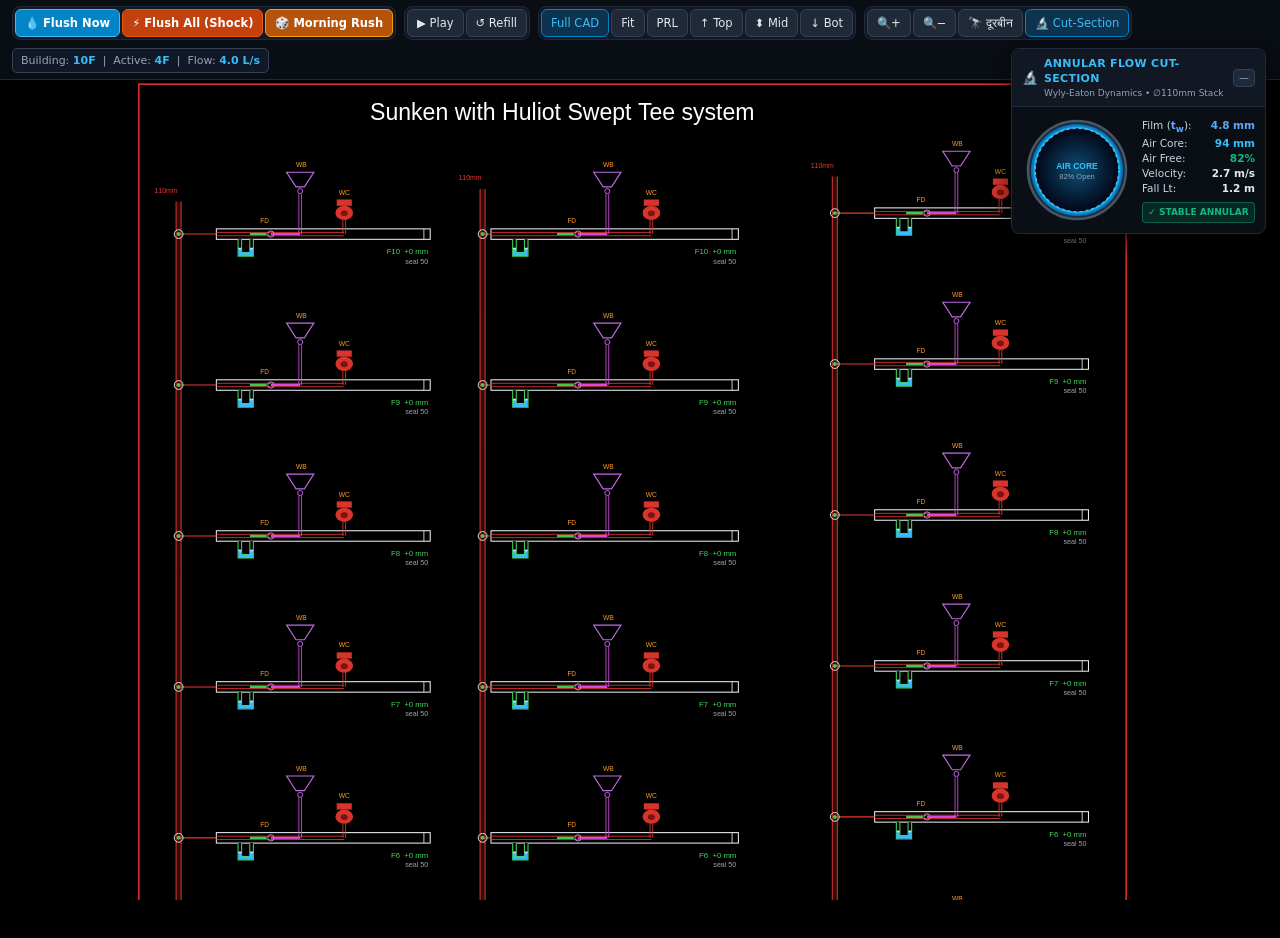
==== commit 6c238a5c: "Add all EN standerd book and do the change" ====
--- a/web/sims/visualizer-embedded.html
+++ b/web/sims/visualizer-embedded.html
@@ -203,7 +203,7 @@
   <!-- Group 1: Testing Suite -->
   <div class="btn-group">
     <button class="pri" id="bFlush" title="Standard EN 12056 Test (Selected Floors)">💧 Flush Now</button>
-    <button class="btn-overload" id="bFlushAll" title="Extreme Full Building Stress Overload Test (100% Load)">⚡ Flush All (Overload)</button>
+    <button class="btn-overload" id="bFlushAll" title="Extreme Full Building Shock Discharge (100% Load)">⚡ Flush All (Shock)</button>
     <button class="btn-rush" id="bMorningRush" title="1-Hour Peak Domestic Morning Rush Simulation">🎲 Morning Rush</button>
   </div>
 
@@ -351,7 +351,7 @@
   // Clear flush-all active state if it was active
   if (btnAll) {
     btnAll.classList.remove('flush-all-active');
-    btnAll.textContent = '⚡ Flush All (Overload)';
+    btnAll.textContent = '⚡ Flush All (Shock)';
   }
 
   btn.classList.add('flushing-active');
@@ -382,17 +382,17 @@
   }
 
   btnAll.classList.add('flush-all-active');
-  btnAll.textContent = `⚡ Overload Running...`;
+  btnAll.textContent = `⚡ Shock Flush Running...`;
   showToast('⚡', `All ${P.N} Bathrooms Discharging Simultaneously! (100% Full Load • ${(P.N * P.qf).toFixed(1)} L/s)`, 4500);
 
-  startTestTimer(10, `Overload Stress Test`, () => {
-    btnAll.textContent = '⚠️ Overload Test Complete!';
+  startTestTimer(10, `Simultaneous Shock Test`, () => {
+    btnAll.textContent = '⚠️ Shock Test Complete!';
     TL.run = false; // Auto-pause after 10s
     setPlayLabel();
-    showToast('⚠️', `Full Building Overload Complete (10s)! Check Results & Report.`, 4500);
+    showToast('⚠️', `Full Building Shock Test Complete (10s)! Check Results & Report.`, 4500);
     setTimeout(() => {
       btnAll.classList.remove('flush-all-active');
-      btnAll.textContent = '⚡ Flush All (Overload)';
+      btnAll.textContent = '⚡ Flush All (Shock)';
     }, 2000);
   });
 }
@@ -407,7 +407,7 @@
   }
   if (btnAll) {
     btnAll.classList.remove('flush-all-active');
-    btnAll.textContent = '⚡ Flush All (Overload)';
+    btnAll.textContent = '⚡ Flush All (Shock)';
   }
 }
 
